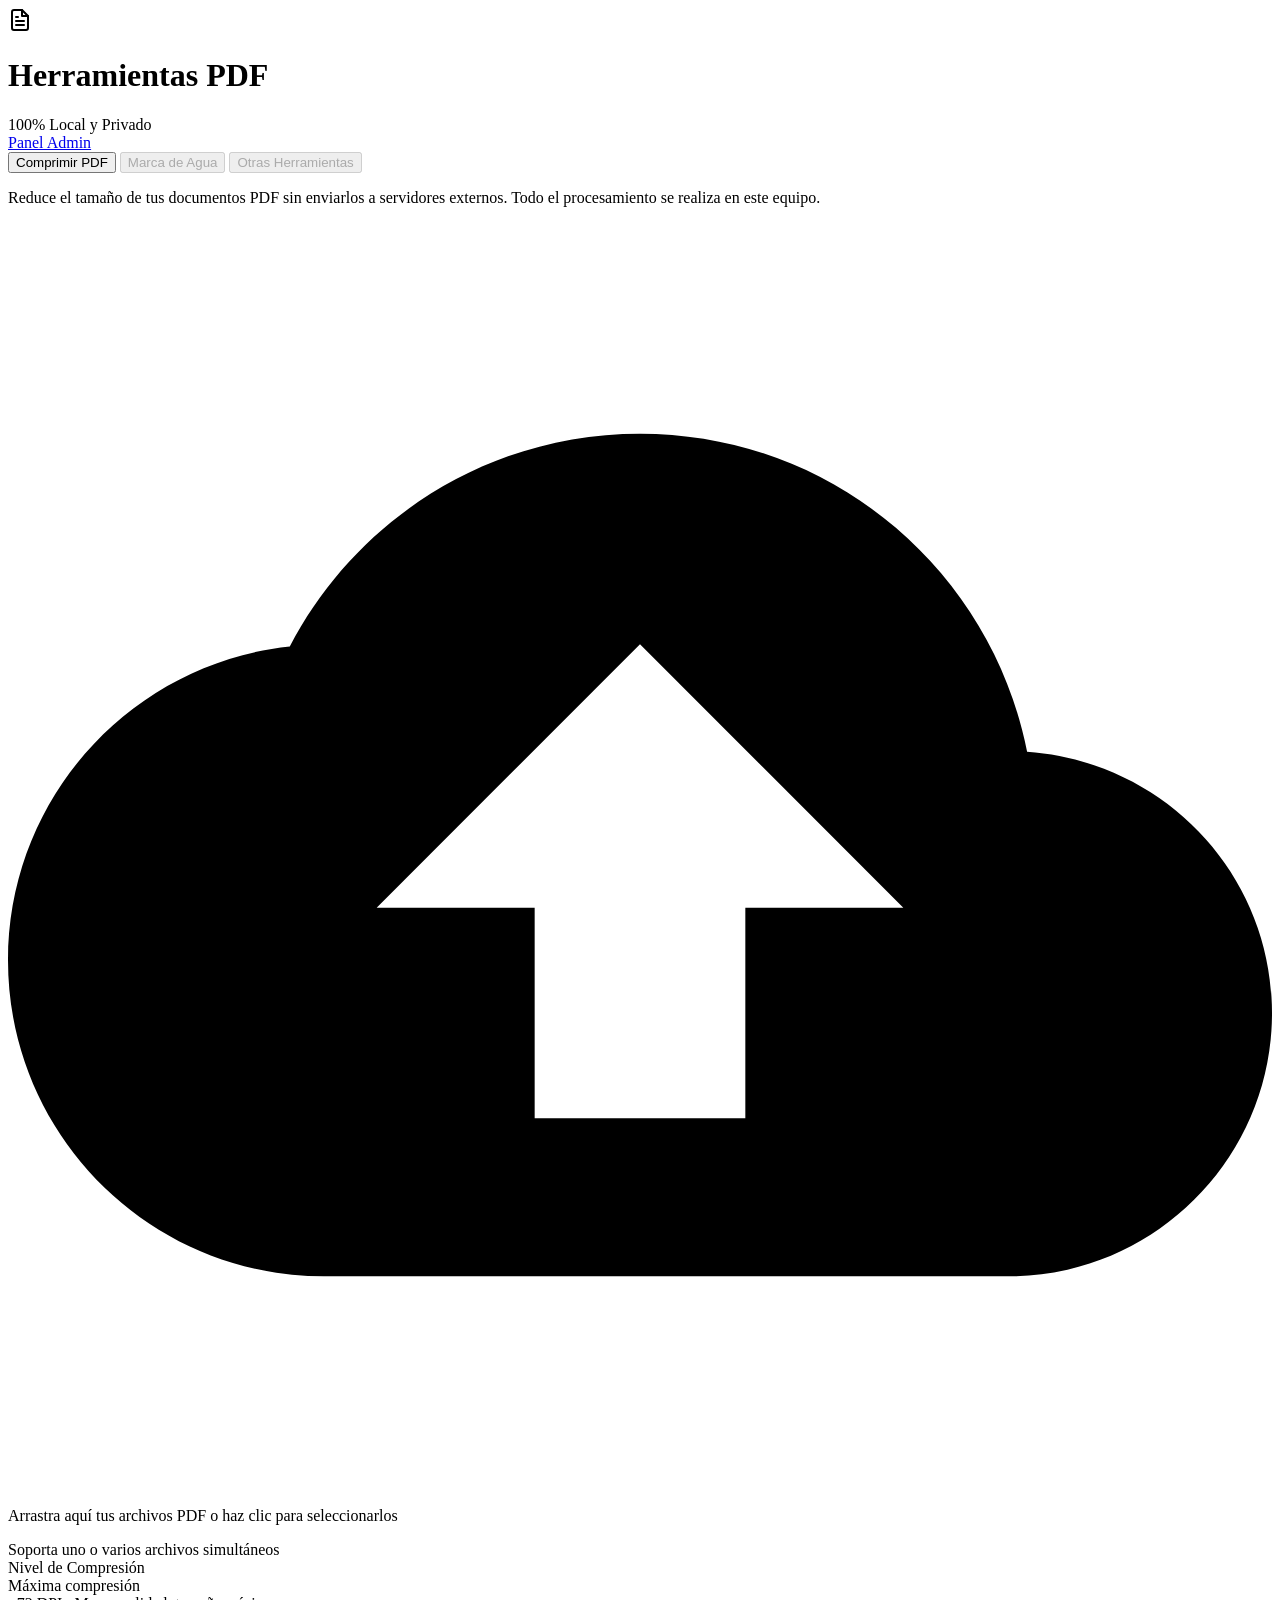
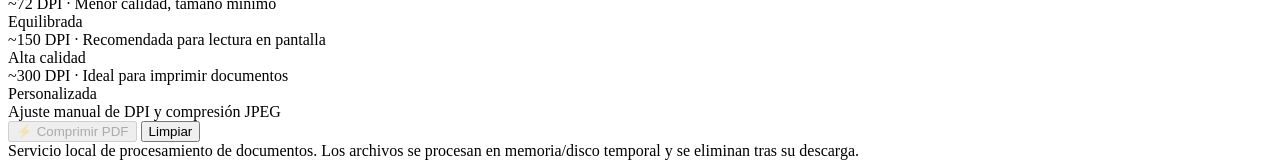
==== app/static/index.html @ 965b37ea "feat: inicializacion de proyecto, fase 1 (compresion y logging) y fase 2 (panel admin y stats)" ====
<!DOCTYPE html>
<html lang="es">
<head>
  <meta charset="UTF-8">
  <meta name="viewport" content="width=device-width, initial-scale=1.0">
  <title>Herramientas PDF Locales</title>
  <link rel="stylesheet" href="/static/css/style.css">
</head>
<body>

  <header>
    <div class="brand">
      <svg width="24" height="24" viewBox="0 0 24 24" fill="none" stroke="currentColor" stroke-width="2" stroke-linecap="round" stroke-linejoin="round" style="color: var(--primary);">
        <path d="M14 2H6a2 2 0 0 0-2 2v16a2 2 0 0 0 2 2h12a2 2 0 0 0 2-2V8z"></path>
        <polyline points="14 2 14 8 20 8"></polyline>
        <line x1="16" y1="13" x2="8" y2="13"></line>
        <line x1="16" y1="17" x2="8" y2="17"></line>
        <polyline points="10 9 9 9 8 9"></polyline>
      </svg>
      <h1>Herramientas PDF</h1>
      <span class="badge-local">100% Local y Privado</span>
    </div>
    <div class="header-links">
      <a href="/admin/stats">Panel Admin</a>
    </div>
  </header>

  <main>
    <!-- Navegación por pestañas -->
    <div class="tabs">
      <button class="tab-btn active" id="tabCompress">Comprimir PDF</button>
      <button class="tab-btn" id="tabWatermark" disabled title="Disponible en Fase 3">Marca de Agua</button>
      <button class="tab-btn" id="tabExtras" disabled title="Disponible en Fase 4">Otras Herramientas</button>
    </div>

    <!-- Módulo de Compresión -->
    <section class="card" id="compressSection">
      <p class="section-desc">
        Reduce el tamaño de tus documentos PDF sin enviarlos a servidores externos. Todo el procesamiento se realiza en este equipo.
      </p>

      <!-- Zona de arrastrar y soltar -->
      <div class="dropzone" id="dropzone">
        <svg class="dropzone-icon" viewBox="0 0 24 24">
          <path d="M19.35 10.04C18.67 6.59 15.64 4 12 4 9.11 4 6.6 5.64 5.35 8.04 2.34 8.36 0 10.91 0 14c0 3.31 2.69 6 6 6h13c2.76 0 5-2.24 5-5 0-2.64-2.05-4.78-4.65-4.96zM14 13v4h-4v-4H7l5-5 5 5h-3z"/>
        </svg>
        <p>Arrastra aquí tus archivos PDF o haz clic para seleccionarlos</p>
        <span>Soporta uno o varios archivos simultáneos</span>
        <input type="file" id="fileInput" accept=".pdf,application/pdf" multiple style="display: none;">
      </div>

      <!-- Lista de archivos seleccionados -->
      <div class="file-list" id="fileList"></div>

      <!-- Opciones de Calidad -->
      <div class="options-group">
        <div class="options-title">Nivel de Compresión</div>
        <div class="presets-grid">
          <div class="preset-card" data-preset="screen">
            <div class="preset-header">Máxima compresión</div>
            <div class="preset-desc">~72 DPI · Menor calidad, tamaño mínimo</div>
          </div>
          <div class="preset-card selected" data-preset="ebook">
            <div class="preset-header">Equilibrada</div>
            <div class="preset-desc">~150 DPI · Recomendada para lectura en pantalla</div>
          </div>
          <div class="preset-card" data-preset="printer">
            <div class="preset-header">Alta calidad</div>
            <div class="preset-desc">~300 DPI · Ideal para imprimir documentos</div>
          </div>
          <div class="preset-card" data-preset="custom">
            <div class="preset-header">Personalizada</div>
            <div class="preset-desc">Ajuste manual de DPI y compresión JPEG</div>
          </div>
        </div>

        <!-- Sliders personalizados -->
        <div class="custom-sliders" id="customSliders" style="display: none;">
          <div class="slider-group">
            <label>
              <span>Resolución (DPI)</span>
              <span id="dpiVal">150</span>
            </label>
            <input type="range" id="dpiRange" min="36" max="300" value="150" step="10">
          </div>
          <div class="slider-group">
            <label>
              <span>Calidad JPEG</span>
              <span><span id="qVal">75</span>%</span>
            </label>
            <input type="range" id="qRange" min="20" max="100" value="75" step="5">
          </div>
        </div>
      </div>

      <!-- Alertas -->
      <div id="alertContainer"></div>

      <!-- Barra de progreso -->
      <div class="progress-container" id="progressContainer" style="display: none;">
        <div class="progress-bar">
          <div class="progress-fill" id="progressBar"></div>
        </div>
        <div class="progress-status" id="progressStatus">Preparando archivo...</div>
      </div>

      <!-- Botones de Acción -->
      <div class="actions">
        <button class="btn btn-primary" id="compressBtn" disabled>
          ⚡ Comprimir PDF
        </button>
        <button class="btn btn-secondary" id="resetBtn">
          Limpiar
        </button>
      </div>

      <!-- Resultados -->
      <div class="results-card" id="resultsContainer" style="display: none;"></div>
    </section>
  </main>

  <footer>
    Servicio local de procesamiento de documentos. Los archivos se procesan en memoria/disco temporal y se eliminan tras su descarga.
  </footer>

  <script src="/static/js/app.js"></script>
</body>
</html>
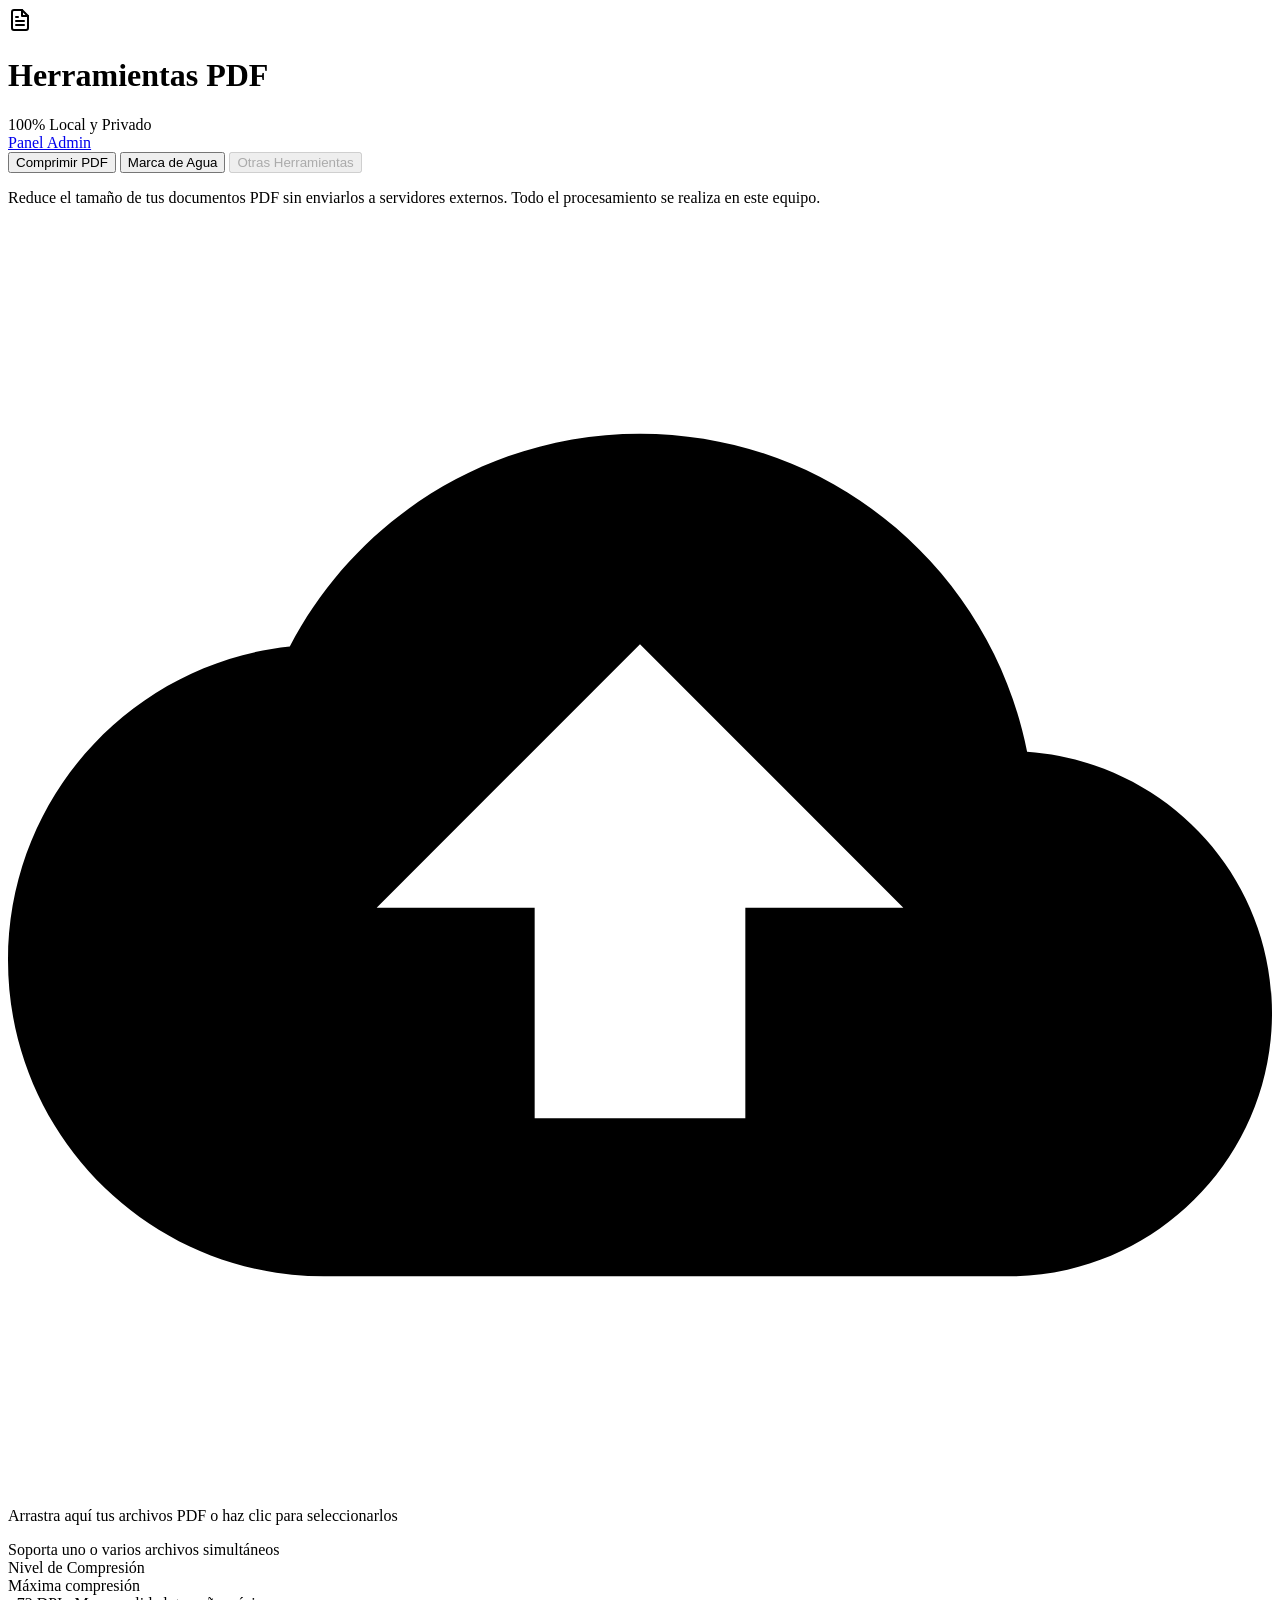
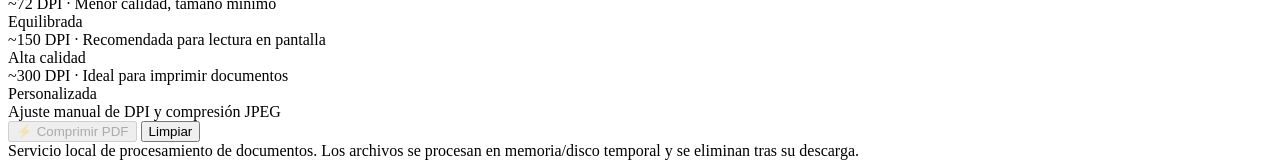
==== commit 1549fe90: "feat: fase 3 - modulo de marca de agua (texto, imagen, pdf, mosaico, preview y tests)" ====
--- a/app/static/index.html
+++ b/app/static/index.html
@@ -29,7 +29,7 @@
     <!-- Navegación por pestañas -->
     <div class="tabs">
       <button class="tab-btn active" id="tabCompress">Comprimir PDF</button>
-      <button class="tab-btn" id="tabWatermark" disabled title="Disponible en Fase 3">Marca de Agua</button>
+      <button class="tab-btn" id="tabWatermark">Marca de Agua</button>
       <button class="tab-btn" id="tabExtras" disabled title="Disponible en Fase 4">Otras Herramientas</button>
     </div>
 
@@ -117,6 +117,133 @@
       <!-- Resultados -->
       <div class="results-card" id="resultsContainer" style="display: none;"></div>
     </section>
+
+    <!-- Módulo de Marca de Agua -->
+    <section class="card" id="watermarkSection" style="display: none;">
+      <p class="section-desc">
+        Estampa textos personalizados, logotipos (PNG/JPG) o un PDF como marca de agua sobre tus documentos con control de opacidad, escala, posición y páginas.
+      </p>
+
+      <!-- Zona de selección de PDFs objetivo -->
+      <div class="dropzone" id="wmDropzone">
+        <svg class="dropzone-icon" viewBox="0 0 24 24">
+          <path d="M19.35 10.04C18.67 6.59 15.64 4 12 4 9.11 4 6.6 5.64 5.35 8.04 2.34 8.36 0 10.91 0 14c0 3.31 2.69 6 6 6h13c2.76 0 5-2.24 5-5 0-2.64-2.05-4.78-4.65-4.96zM14 13v4h-4v-4H7l5-5 5 5h-3z"/>
+        </svg>
+        <p>Arrastra aquí tus archivos PDF a estampar</p>
+        <span>Soporta uno o varios archivos simultáneos</span>
+        <input type="file" id="wmTargetFileInput" accept=".pdf,application/pdf" multiple style="display: none;">
+      </div>
+
+      <!-- Lista de archivos seleccionados -->
+      <div class="file-list" id="wmFileList"></div>
+
+      <!-- Tipo de marca de agua -->
+      <div class="options-group">
+        <div class="options-title">Tipo de Marca de Agua</div>
+        <div class="type-selector">
+          <div class="type-btn active" data-wmtype="text">✏️ Texto</div>
+          <div class="type-btn" data-wmtype="image">🖼️ Imagen (PNG/JPG)</div>
+          <div class="type-btn" data-wmtype="pdf">📄 Archivo PDF</div>
+        </div>
+
+        <!-- Opciones para texto -->
+        <div id="wmTextOptions">
+          <label style="font-size: 0.85rem; font-weight: 500; display: block; margin-bottom: 0.3rem;">Texto de la marca:</label>
+          <input type="text" id="wmTextInput" class="input-text" value="CONFIDENCIAL" placeholder="Ej: COPIA, EXAMEN, BORRADOR...">
+        </div>
+
+        <!-- Opciones para archivo (imagen o PDF) -->
+        <div id="wmFileOptions" style="display: none;">
+          <label style="font-size: 0.85rem; font-weight: 500; display: block; margin-bottom: 0.3rem;" id="wmFileLabel">Selecciona la imagen (PNG/JPG):</label>
+          <input type="file" id="wmAssetFileInput" class="input-text" accept=".png,.jpg,.jpeg,.webp">
+        </div>
+      </div>
+
+      <!-- Posición de la marca -->
+      <div class="options-group">
+        <div class="options-title">Posición</div>
+        <div class="position-grid">
+          <div class="pos-btn" data-pos="top-left">↖ Superior Izq.</div>
+          <div class="pos-btn active" data-pos="center">⏺ Centro</div>
+          <div class="pos-btn" data-pos="top-right">↗ Superior Der.</div>
+          <div class="pos-btn" data-pos="bottom-left">↙ Inferior Izq.</div>
+          <div class="pos-btn" data-pos="tile">▦ Mosaico</div>
+          <div class="pos-btn" data-pos="bottom-right">↘ Inferior Der.</div>
+        </div>
+      </div>
+
+      <!-- Sliders de ajuste -->
+      <div class="options-group">
+        <div class="options-title">Ajustes Visuales</div>
+        <div class="custom-sliders" style="display: grid;">
+          <div class="slider-group">
+            <label>
+              <span>Opacidad</span>
+              <span><span id="wmOpacityVal">30</span>%</span>
+            </label>
+            <input type="range" id="wmOpacityRange" min="5" max="100" value="30" step="5">
+          </div>
+          <div class="slider-group">
+            <label>
+              <span>Rotación</span>
+              <span><span id="wmRotationVal">45</span>°</span>
+            </label>
+            <input type="range" id="wmRotationRange" min="-90" max="90" value="45" step="5">
+          </div>
+          <div class="slider-group">
+            <label>
+              <span>Escala / Tamaño</span>
+              <span><span id="wmScaleVal">1.0</span>x</span>
+            </label>
+            <input type="range" id="wmScaleRange" min="0.3" max="2.5" value="1.0" step="0.1">
+          </div>
+          <div class="slider-group">
+            <label>
+              <span>Páginas afectadas</span>
+              <span style="font-size: 0.75rem; color: var(--text-muted);">'all' o '1-3, 5'</span>
+            </label>
+            <input type="text" id="wmPagesInput" class="input-text" value="all" style="padding: 0.2rem 0.5rem; font-size: 0.85rem;">
+          </div>
+        </div>
+      </div>
+
+      <!-- Previsualización -->
+      <div class="options-group">
+        <div style="display: flex; justify-content: space-between; align-items: center; margin-bottom: 0.5rem;">
+          <div class="options-title" style="margin-bottom: 0;">Vista Previa (Página 1)</div>
+          <button class="btn btn-secondary" id="wmBtnPreview" style="padding: 0.3rem 0.8rem; font-size: 0.85rem;" disabled>
+            👁️ Actualizar Vista Previa
+          </button>
+        </div>
+        <div class="preview-container" id="wmPreviewContainer" style="display: none;">
+          <iframe id="wmPreviewFrame" class="preview-frame" src="about:blank"></iframe>
+        </div>
+      </div>
+
+      <!-- Alertas -->
+      <div id="wmAlertContainer"></div>
+
+      <!-- Barra de progreso -->
+      <div class="progress-container" id="wmProgressContainer" style="display: none;">
+        <div class="progress-bar">
+          <div class="progress-fill" id="wmProgressBar"></div>
+        </div>
+        <div class="progress-status" id="wmProgressStatus">Estampando marca de agua...</div>
+      </div>
+
+      <!-- Acciones -->
+      <div class="actions">
+        <button class="btn btn-primary" id="wmApplyBtn" disabled>
+          💧 Estampar Marca de Agua
+        </button>
+        <button class="btn btn-secondary" id="wmResetBtn">
+          Limpiar
+        </button>
+      </div>
+
+      <!-- Resultados -->
+      <div class="results-card" id="wmResultsContainer" style="display: none;"></div>
+    </section>
   </main>
 
   <footer>
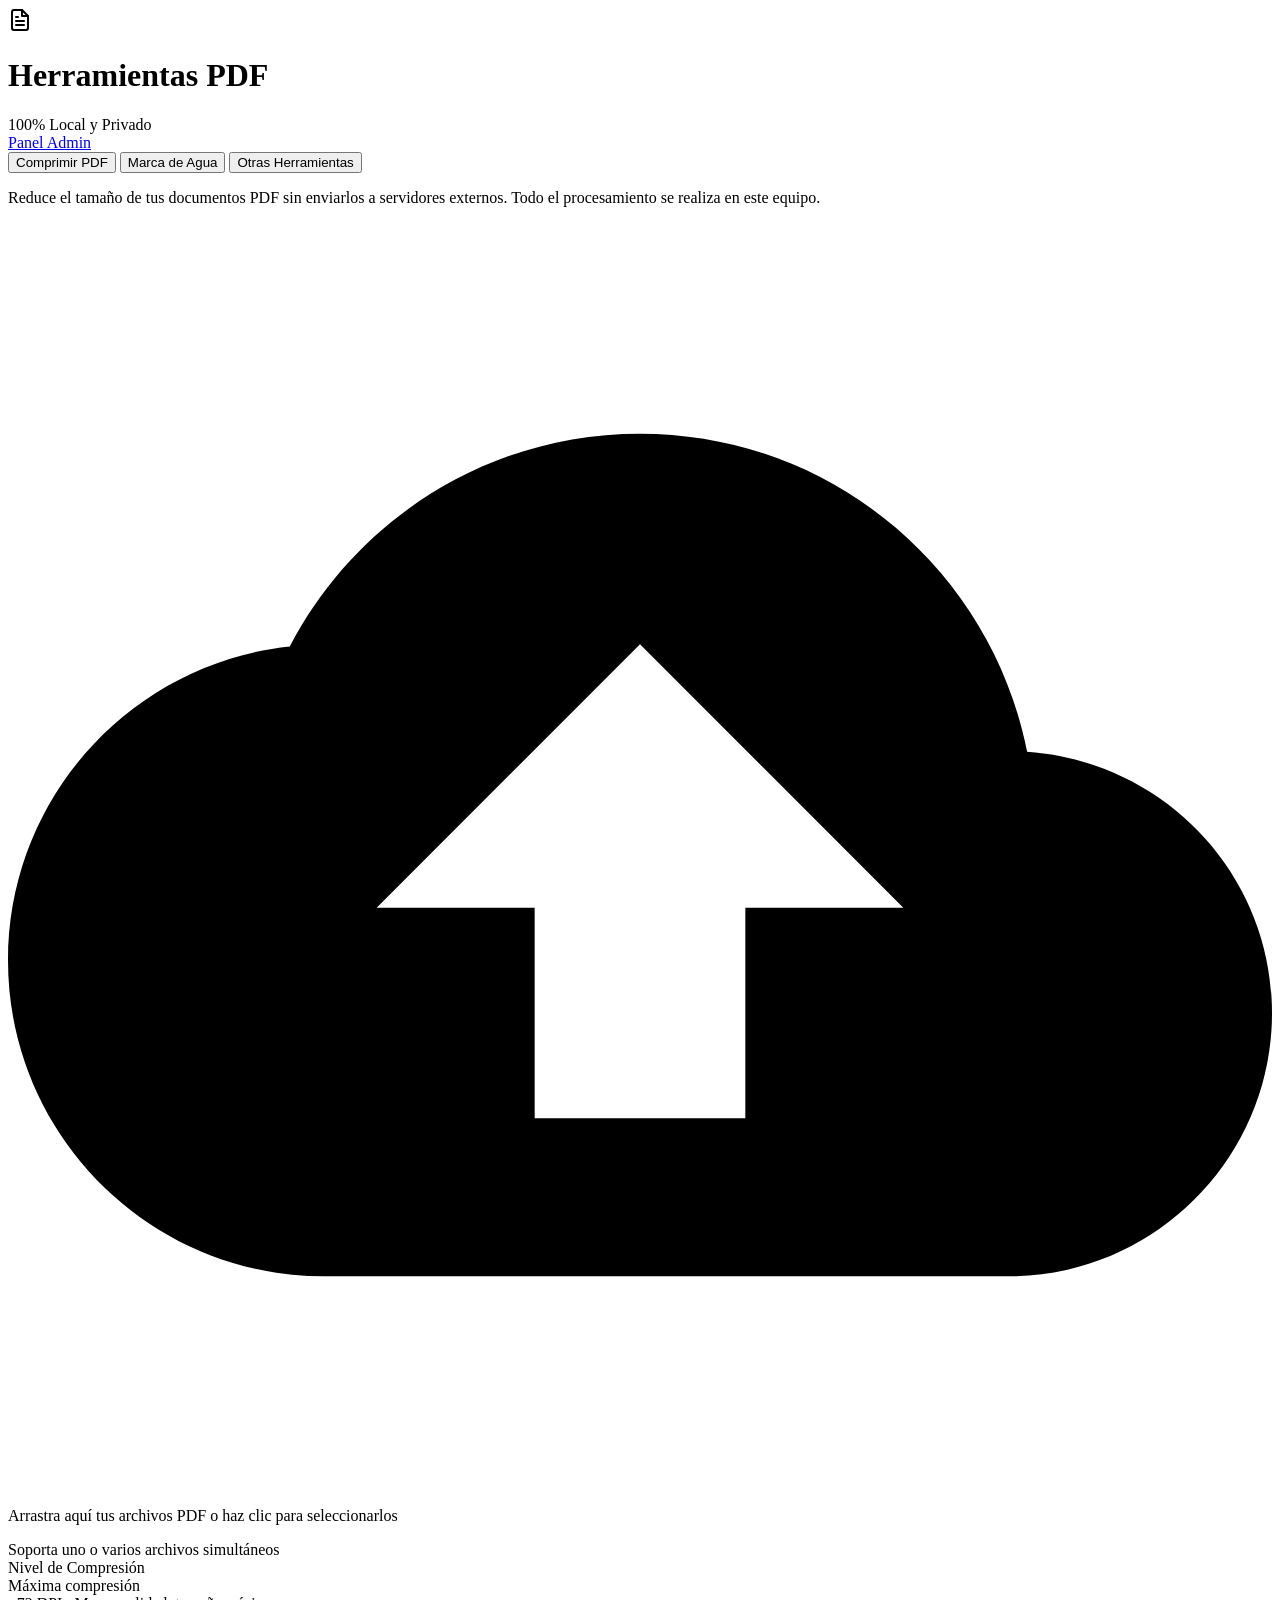
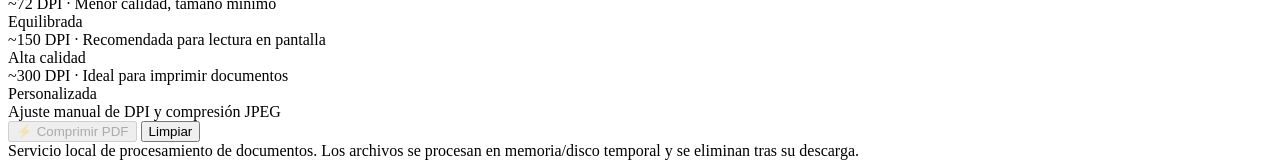
==== commit 2d02e30b: "feat: fase 4 - herramientas extras (merge reordenable, split, rotate, protect, strip metadata, img2p" ====
--- a/app/static/index.html
+++ b/app/static/index.html
@@ -30,7 +30,7 @@
     <div class="tabs">
       <button class="tab-btn active" id="tabCompress">Comprimir PDF</button>
       <button class="tab-btn" id="tabWatermark">Marca de Agua</button>
-      <button class="tab-btn" id="tabExtras" disabled title="Disponible en Fase 4">Otras Herramientas</button>
+      <button class="tab-btn" id="tabExtras">Otras Herramientas</button>
     </div>
 
     <!-- Módulo de Compresión -->
@@ -244,6 +244,105 @@
       <!-- Resultados -->
       <div class="results-card" id="wmResultsContainer" style="display: none;"></div>
     </section>
+
+    <!-- Módulo de Otras Herramientas -->
+    <section class="card" id="extrasSection" style="display: none;">
+      <p class="section-desc">
+        Herramientas modulares de manipulación directa de PDF procesadas 100% en local.
+      </p>
+
+      <!-- Selector de Sub-Herramienta -->
+      <div class="type-selector" style="flex-wrap: wrap;">
+        <div class="type-btn active" data-extra="merge">🔗 Unir PDFs</div>
+        <div class="type-btn" data-extra="split">✂️ Dividir PDF</div>
+        <div class="type-btn" data-extra="rotate">🔄 Rotar Páginas</div>
+        <div class="type-btn" data-extra="protect">🔒 Proteger PDF</div>
+        <div class="type-btn" data-extra="strip">🧹 Limpiar Metadatos</div>
+        <div class="type-btn" data-extra="img2pdf">🖼️ Imágenes a PDF</div>
+      </div>
+
+      <!-- Zona de carga de archivos para extras -->
+      <div class="dropzone" id="extraDropzone">
+        <svg class="dropzone-icon" viewBox="0 0 24 24">
+          <path d="M19.35 10.04C18.67 6.59 15.64 4 12 4 9.11 4 6.6 5.64 5.35 8.04 2.34 8.36 0 10.91 0 14c0 3.31 2.69 6 6 6h13c2.76 0 5-2.24 5-5 0-2.64-2.05-4.78-4.65-4.96zM14 13v4h-4v-4H7l5-5 5 5h-3z"/>
+        </svg>
+        <p id="extraDropText">Arrastra aquí tus archivos PDF o haz clic para seleccionarlos</p>
+        <span id="extraDropHint">Soporta selección de múltiples archivos</span>
+        <input type="file" id="extraFileInput" multiple style="display: none;">
+      </div>
+
+      <!-- Lista de archivos seleccionados (con soporte de reordenado para merge) -->
+      <div class="file-list" id="extraFileList"></div>
+
+      <!-- Controles específicos de cada herramienta -->
+      <div id="extraOptions" style="margin-top: 1.5rem;">
+        <!-- Panel Dividir -->
+        <div id="extraPanelSplit" style="display: none;">
+          <label style="font-size: 0.85rem; font-weight: 500; display: block; margin-bottom: 0.3rem;">Páginas a extraer:</label>
+          <input type="text" id="splitPagesInput" class="input-text" placeholder="Ej: 1-3, 5, 8-10" value="1">
+          <small style="color: var(--text-muted); font-size: 0.8rem; display: block; margin-top: 0.25rem;">
+            Indica números o rangos separados por comas.
+          </small>
+        </div>
+
+        <!-- Panel Rotar -->
+        <div id="extraPanelRotate" style="display: none;">
+          <div style="display: grid; grid-template-columns: 1fr 1fr; gap: 1rem;">
+            <div>
+              <label style="font-size: 0.85rem; font-weight: 500; display: block; margin-bottom: 0.3rem;">Ángulo de giro:</label>
+              <select id="rotateAngleSelect" class="input-text">
+                <option value="90">90° en sentido horario</option>
+                <option value="180">180° media vuelta</option>
+                <option value="270">270° (90° antihorario)</option>
+              </select>
+            </div>
+            <div>
+              <label style="font-size: 0.85rem; font-weight: 500; display: block; margin-bottom: 0.3rem;">Páginas a rotar:</label>
+              <input type="text" id="rotatePagesInput" class="input-text" value="all" placeholder="'all' o '1-3, 5'">
+            </div>
+          </div>
+        </div>
+
+        <!-- Panel Proteger -->
+        <div id="extraPanelProtect" style="display: none;">
+          <label style="font-size: 0.85rem; font-weight: 500; display: block; margin-bottom: 0.3rem;">Contraseña de apertura (Cifrado AES-256):</label>
+          <input type="password" id="protectPasswordInput" class="input-text" placeholder="Escribe la contraseña segura">
+        </div>
+
+        <!-- Panel Limpiar Metadatos -->
+        <div id="extraPanelStrip" style="display: none;">
+          <div class="alert alert-warning" style="margin-top: 0;">
+            ℹ️ Se eliminará el autor, título, software generador, fecha de creación y metadatos XMP del documento para garantizar anonimato total.
+          </div>
+        </div>
+
+        <!-- Panel Unir e Imágenes (sin controles extra, usan la lista de archivos) -->
+      </div>
+
+      <!-- Alertas -->
+      <div id="extraAlertContainer"></div>
+
+      <!-- Barra de progreso -->
+      <div class="progress-container" id="extraProgressContainer" style="display: none;">
+        <div class="progress-bar">
+          <div class="progress-fill" id="extraProgressBar"></div>
+        </div>
+        <div class="progress-status" id="extraProgressStatus">Procesando documentos...</div>
+      </div>
+
+      <!-- Acciones -->
+      <div class="actions">
+        <button class="btn btn-primary" id="extraApplyBtn" disabled>
+          ⚡ Ejecutar Acción
+        </button>
+        <button class="btn btn-secondary" id="extraResetBtn">
+          Limpiar
+        </button>
+      </div>
+
+      <!-- Resultados -->
+      <div class="results-card" id="extraResultsContainer" style="display: none;"></div>
+    </section>
   </main>
 
   <footer>
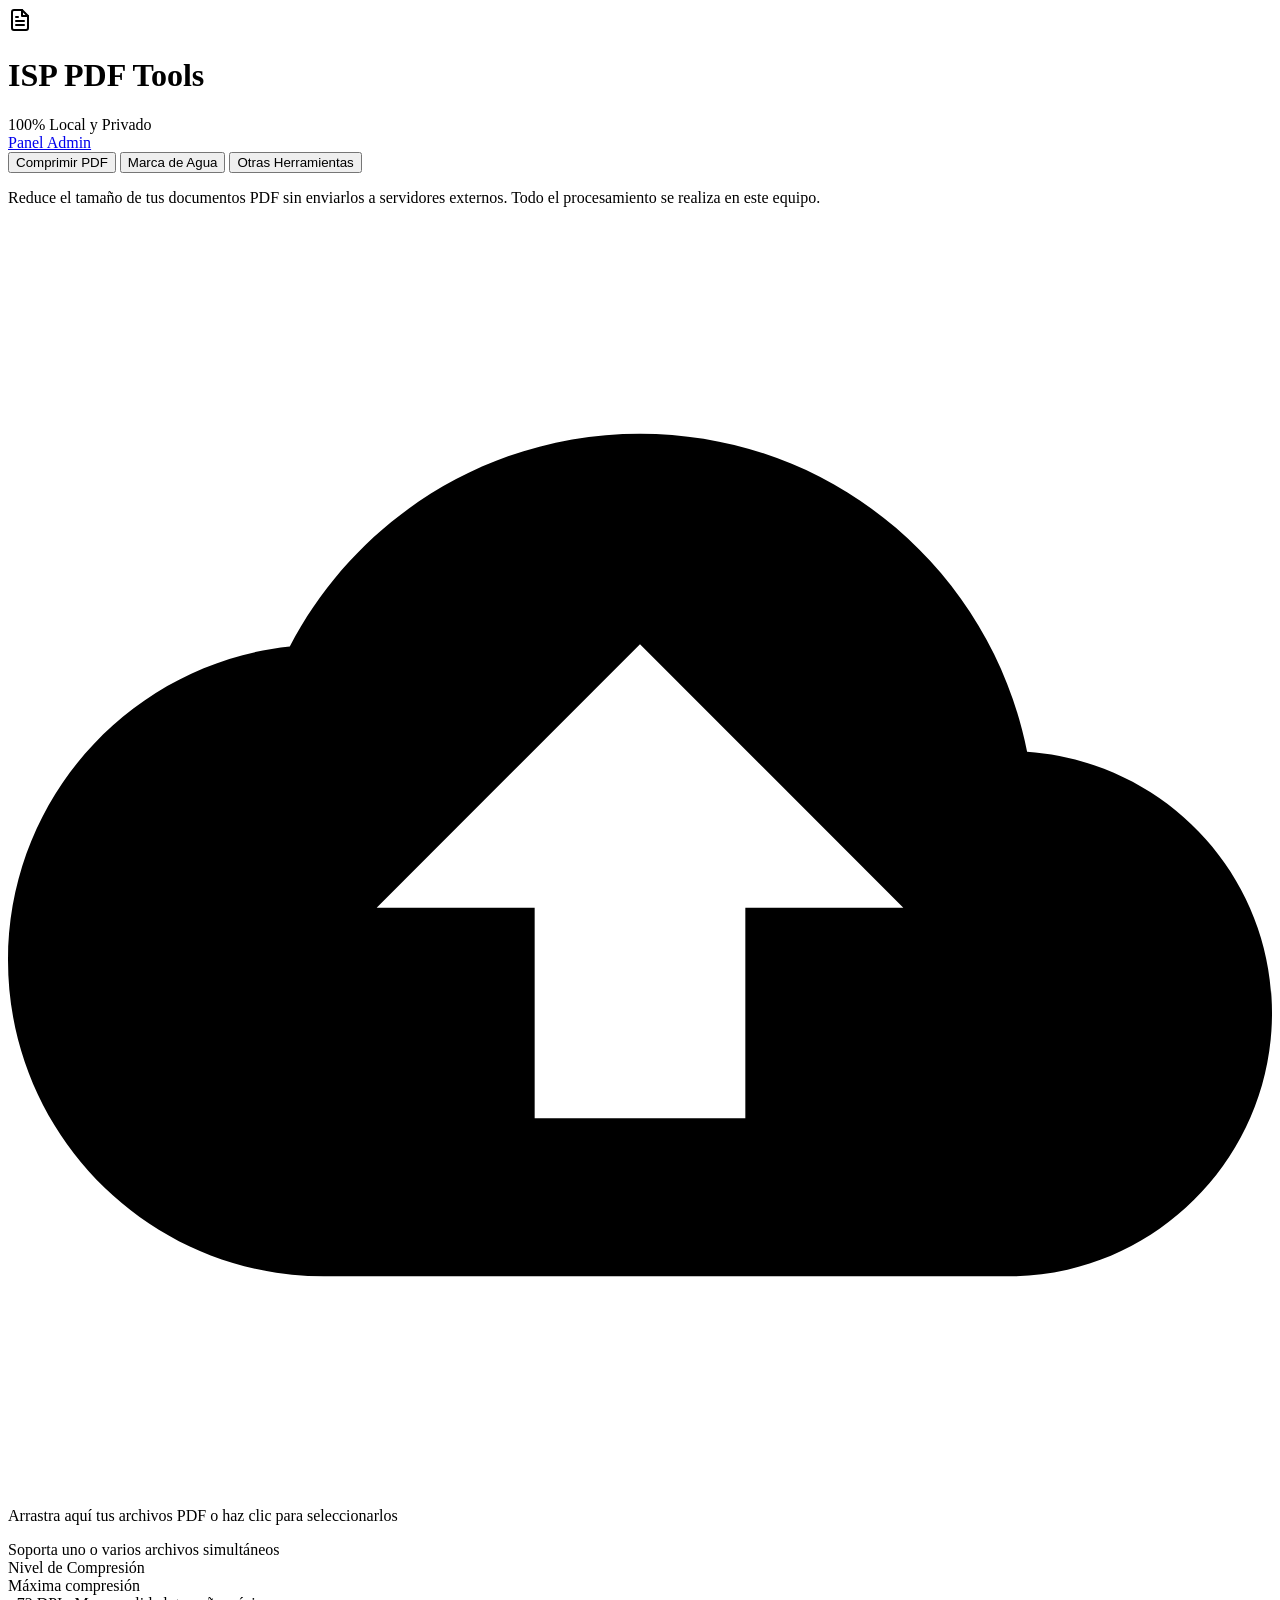
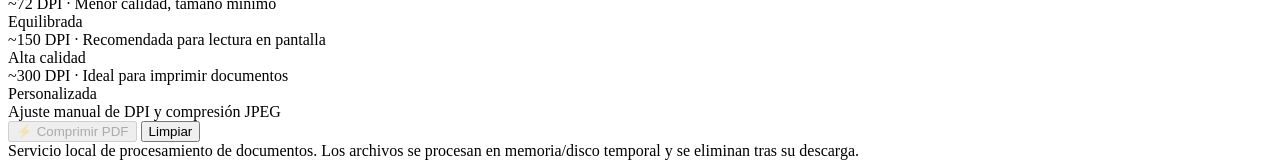
==== commit 17093528: "cambio título superior" ====
--- a/app/static/index.html
+++ b/app/static/index.html
@@ -4,6 +4,7 @@
   <meta charset="UTF-8">
   <meta name="viewport" content="width=device-width, initial-scale=1.0">
   <title>Herramientas PDF Locales</title>
+  <link rel="icon" type="image/svg+xml" href="/static/favicon.svg">
   <link rel="stylesheet" href="/static/css/style.css">
 </head>
 <body>
@@ -17,7 +18,7 @@
         <line x1="16" y1="17" x2="8" y2="17"></line>
         <polyline points="10 9 9 9 8 9"></polyline>
       </svg>
-      <h1>Herramientas PDF</h1>
+      <h1>ISP PDF Tools</h1>
       <span class="badge-local">100% Local y Privado</span>
     </div>
     <div class="header-links">
@@ -258,6 +259,7 @@
         <div class="type-btn" data-extra="rotate">🔄 Rotar Páginas</div>
         <div class="type-btn" data-extra="protect">🔒 Proteger PDF</div>
         <div class="type-btn" data-extra="strip">🧹 Limpiar Metadatos</div>
+        <div class="type-btn" data-extra="edit_meta">✏️ Modificar Metadatos</div>
         <div class="type-btn" data-extra="img2pdf">🖼️ Imágenes a PDF</div>
       </div>
 
@@ -316,6 +318,32 @@
           </div>
         </div>
 
+        <!-- Panel Modificar Metadatos -->
+        <div id="extraPanelEditMeta" style="display: none;">
+          <div style="display: grid; grid-template-columns: 1fr 1fr; gap: 0.75rem;">
+            <div>
+              <label style="font-size: 0.85rem; font-weight: 500; display: block; margin-bottom: 0.2rem;">Título:</label>
+              <input type="text" id="metaTitleInput" class="input-text" placeholder="Título del documento">
+            </div>
+            <div>
+              <label style="font-size: 0.85rem; font-weight: 500; display: block; margin-bottom: 0.2rem;">Autor:</label>
+              <input type="text" id="metaAuthorInput" class="input-text" placeholder="Autor o institución">
+            </div>
+            <div>
+              <label style="font-size: 0.85rem; font-weight: 500; display: block; margin-bottom: 0.2rem;">Asunto / Tema:</label>
+              <input type="text" id="metaSubjectInput" class="input-text" placeholder="Descripción breve">
+            </div>
+            <div>
+              <label style="font-size: 0.85rem; font-weight: 500; display: block; margin-bottom: 0.2rem;">Palabras clave:</label>
+              <input type="text" id="metaKeywordsInput" class="input-text" placeholder="Separadas por comas">
+            </div>
+          </div>
+          <div style="margin-top: 0.5rem;">
+            <label style="font-size: 0.85rem; font-weight: 500; display: block; margin-bottom: 0.2rem;">Software Creador / Aplicación:</label>
+            <input type="text" id="metaCreatorInput" class="input-text" placeholder="Aplicación generadora">
+          </div>
+        </div>
+
         <!-- Panel Unir e Imágenes (sin controles extra, usan la lista de archivos) -->
       </div>
 
